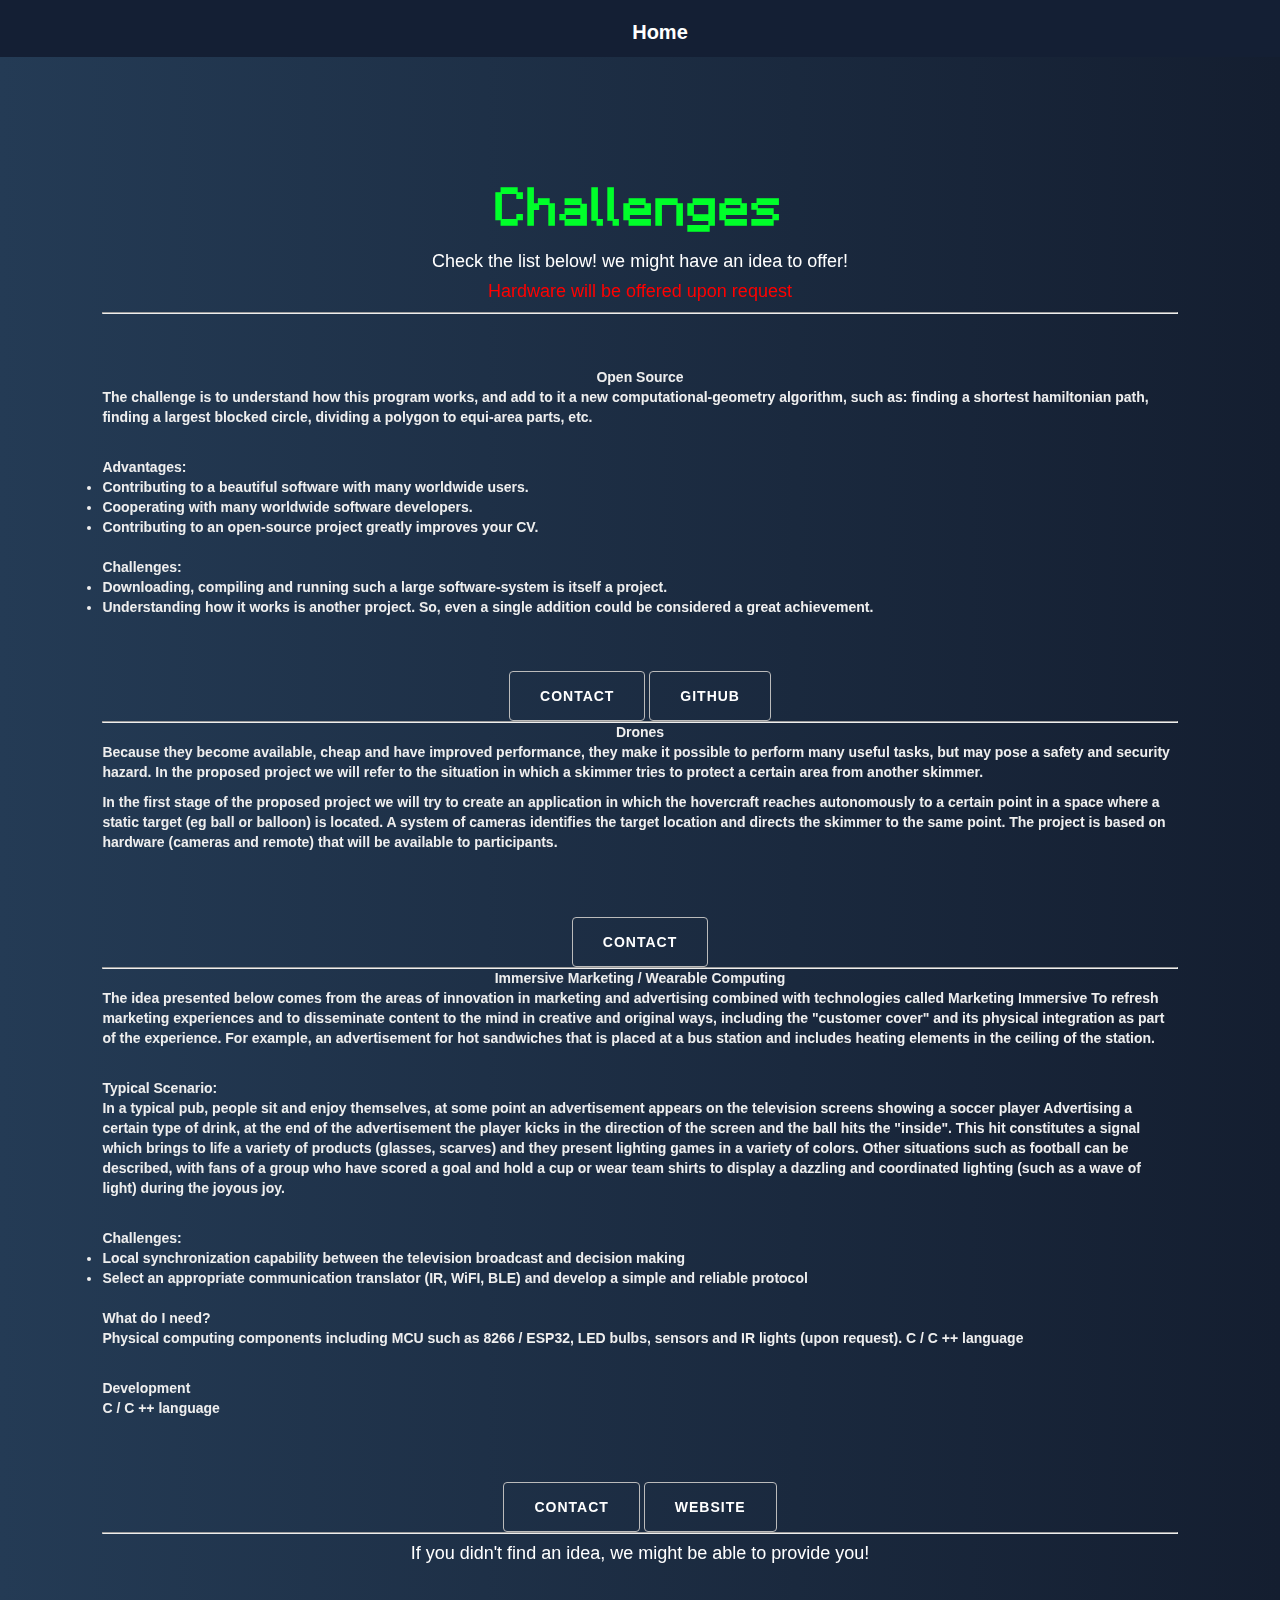
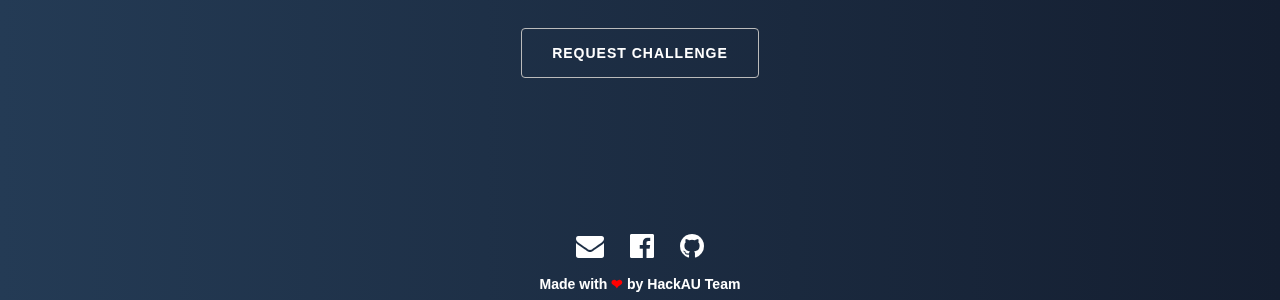
==== challenges.html @ c09a9d64 "challenges added" ====
<!doctype html>
<html lang="en">
<head>
    <meta charset="utf-8">
    <title>HackAU | May 1st - 2nd | Ariel | 100 Hackers</title>
    <link rel="shortcut icon" href="images/trans.png" type="image/x-icon"/>

    <meta name="description"
          content="Join us! HackAU, Ariel University's first hackathon. 100 hackers. 25 hours.  May 01th - 02th.">

    <!--Open graph properties-->
    <meta property="og:title" content="HackAU |  May 1st - 2nd | Ariel | 100 Hackers">
    <meta property="og:site_name" content="HackAU">
    <meta property="og:description"
          content="Join us! HackAU, Ariel University's first hackathon. 100 hackers. 25 hours.  May 01th - 02th.">
    <meta property="og:image"
          content="https://scontent.fsdv1-1.fna.fbcdn.net/v/t1.0-9/20914657_153699325208779_4282998722667087312_n.png?oh=afcb9ceae1850e63f2c145b494b350da&oe=5ADB9410">
    <meta property="og:url" content="https://hack-au.com/">
    <meta name="viewport" content="width=device-width, initial-scale=1, maximum-scale=1, user-scalable=no">


    <!--css files-->
    <link rel="stylesheet" href="./styles/skeleton.css">
    <link rel="stylesheet" href="styles/style.css" data-finger-print>
    <link rel="stylesheet" href="styles/hackau.css" data-finger-print>

    <link rel='stylesheet prefetch' href='https://cdnjs.cloudflare.com/ajax/libs/animate.css/3.5.2/animate.css'>
    <link rel="stylesheet" href="https://maxcdn.bootstrapcdn.com/font-awesome/4.5.0/css/font-awesome.min.css">

    <!--scripts area-->
    <script src='https://code.jquery.com/jquery-2.2.4.min.js'></script>
    <script>
        $(document).ready(function () {
            // Configure/customize these variables.
            var showChar = 150;  // How many characters are shown by default
            var ellipsestext = "...";
            var moretext = "Show more >";
            var lesstext = "Show less";


            $('.more').each(function () {
                var content = $(this).html();

                if (content.length > showChar) {

                    var c = content.substr(0, showChar);
                    var h = content.substr(showChar, content.length - showChar);

                    var html = c + '<span class="moreellipses">' + ellipsestext + '&nbsp;</span><span class="morecontent"><span>' + h + '</span>&nbsp;&nbsp;<a href="" class="morelink">' + moretext + '</a></span>';

                    $(this).html(html);
                }

            });

            $(".morelink").click(function () {
                if ($(this).hasClass("less")) {
                    $(this).removeClass("less");
                    $(this).html(moretext);
                } else {
                    $(this).addClass("less");
                    $(this).html(lesstext);
                }
                $(this).parent().prev().toggle();
                $(this).prev().toggle();
                return false;
            });
        });
    </script>
</head>

<body>

<!-- header -->
<div id="header" class="row">
    <div>
        <img id="menu" class="menu" src="images/ic_menu_white_24dp_2x.png"/>
    </div>
    <ul id="menu-list">
        <li>
            <div><a id="menu-register" href="./">Home</a></div>
            <div></div>
        </li>

    </ul>
</div>

<div class="page text-center buffer-top">
    <div class="content">
        <div class="container">

            <div class="row" id="title">
                <div class="subtitle" style="font-size: 3em"> Challenges <br></div>
            </div>

            <div class="row">
                <div class="offset-by-two eight columns" style="line-height: 1.5;">
                    <h4>Check the list below! we might have an idea to offer!</h4>
                    <h4 style="color:red;">Hardware will be offered upon request</h4>
                </div>
            </div>

            <hr />

            <div class="row hardware-listings buffer-top">
                <div class="column listing">
                    <div class="title">Open Source</div>
                    <div class="info"  style="text-align: left;">
                            <p>
                                The challenge is to understand how this program works, and add to it a new computational-geometry algorithm, such as: finding a shortest hamiltonian path, finding a largest blocked circle, dividing a polygon to equi-area parts, etc.
                            </p>
                            <br />
                            <strong>Advantages:</strong>
                            <li>Contributing to a beautiful software with many worldwide users.</li>
                            <li>Cooperating with many worldwide software developers.</li>
                            <li>Contributing to an open-source project greatly improves your CV.</li>
                            <br />

                            <strong>Challenges:</strong>
                            <li>Downloading, compiling and running such a large software-system is itself a project.</li>
                            <li>Understanding how it works is another project. So, even a single addition could be considered a great achievement.</li>
                    </div>
                    <button class="button button-register buffer-top">
                        <a style="color: white;text-decoration: none;" href="mailto:erelsgl@gmail.com">Contact</a>
                    </button>
                    <button class="button button-register buffer-top">
                        <a style="color: white;text-decoration: none;" href="https://github.com/geogebra/geogebra" target="_blank">Github</a>
                    </button>
                </div>
            </div>

            <hr />

            <div class="row hardware-listings">
                <div class="column listing">
                    <div class="title">Drones</div>
                    <div class="info" style="text-align: left;">
                        <p>
                            Because they become available, cheap and have improved performance, they make it possible to perform many useful tasks, but may pose a safety and security hazard. In the proposed project we will refer to the situation in which a skimmer tries to protect a certain area from another skimmer.
                        </p>
                        <p>
                            In the first stage of the proposed project we will try to create an application in which the hovercraft reaches autonomously to a certain point in a space where a static target (eg ball or balloon) is located. A system of cameras identifies the target location and directs the skimmer to the same point.
                            The project is based on hardware (cameras and remote) that will be available to participants.
                        </p>
                    </div>
                    <button class="button button-register buffer-top">
                        <a style="color: white;text-decoration: none;" href="mailto:shraga@ariel.ac.il">Contact</a>
                    </button>
                </div>
            </div>

            <hr />

            <div class="row hardware-listings">
                <div class="column listing">
                    <div class="title">Immersive Marketing / Wearable Computing</div>
                    <div class="info" style="text-align: left;">
                        <p>
                            The idea presented below comes from the areas of innovation in marketing and advertising combined with technologies called Marketing Immersive
                            To refresh marketing experiences and to disseminate content to the mind in creative and original ways, including the "customer cover" and its physical integration as part of the experience.
                            For example, an advertisement for hot sandwiches that is placed at a bus station and includes heating elements in the ceiling of the station.
                        </p>
                        <br />
                        <strong>Typical Scenario:</strong>
                        <p>
                            In a typical pub, people sit and enjoy themselves, at some point an advertisement appears on the television screens showing a soccer player
                            Advertising a certain type of drink, at the end of the advertisement the player kicks in the direction of the screen and the ball hits the "inside". This hit constitutes a signal which brings to life a variety of products (glasses, scarves) and they present lighting games in a variety of colors.
                            Other situations such as football can be described, with fans of a group who have scored a goal and hold a cup or wear team shirts to display a dazzling and coordinated lighting (such as a wave of light) during the joyous joy.
                        </p>
                        <br />
                        <strong>Challenges:</strong>
                        <li>Local synchronization capability between the television broadcast and decision making</li>
                        <li>Select an appropriate communication translator (IR, WiFI, BLE) and develop a simple and reliable protocol</li>
                        <br />
                        <strong>What do I need?</strong>
                        <p>
                            Physical computing components including MCU such as 8266 / ESP32, LED bulbs, sensors and IR lights (upon request). C / C ++ language
                        </p>
                        <br />
                        <strong>Development</strong>
                        <p>
                            C / C ++ language
                        </p>
                    </div>
                    <button class="button button-register buffer-top">
                        <a style="color: white;text-decoration: none;" href="mailto:yossi@integrative.net">Contact</a>
                    </button>
                    <button class="button button-register buffer-top">
                        <a style="color: white;text-decoration: none;" href="http://integrative.net/" target="_blank">Website</a>
                    </button>
                </div>
            </div>

            <hr />

            <div class="row">
                <h4>If you didn't find an idea, we might be able to provide you!</h4>
                <div class="offset-by-two eight columns content">
                    <button class="button button-register buffer-top">
                        <a style="color: white;text-decoration: none;" href="mailto:info@hack-au.com">Request
                            challenge</a>
                    </button>
                </div>
            </div>

        </div>


    </div>
</div><!-- wrapper end -->


<!--footer-->
<div class="footer">
    <div class="socials-links">
        <a class="fa fa-2x fa-envelope" target="_blank" href="mailto:info@hack-au.com"></a>
        <a class="fa fa-2x fa-facebook-official" target="_blank"
           href="https://www.facebook.com/Hack-AU-153697891875589/"></a>
        <a class="fa fa-2x fa-github" target="_blank" href="https://github.com/HackAU"></a>
    </div>
    <p><font color="white">Made with <span id="heart">❤</span> by HackAU Team</font></p>
</div>
</div>


</body>
</html>
---- styles/style.css ----
html {
    font-size: 10px;
    -webkit-tap-highlight-color: transparent
}

body {
    font-family: "Helvetica Neue", Helvetica, Arial, sans-serif;
    font-size: 14px;
    line-height: 1.42857;
    color: #eeeeee;
    /*background: #000428;  !* fallback for old browsers *!*/
    /*background: -webkit-linear-gradient(to right, #004e92, #000428);  !* Chrome 10-25, Safari 5.1-6 *!*/
    /*background: linear-gradient(to right, #004e92, #000428); !* W3C, IE 10+/ Edge, Firefox 16+, Chrome 26+, Opera 12+, Safari 7+ *!*/

    background: #141E30;  /* fallback for old browsers */
    background: -webkit-linear-gradient(to right, #243B55, #141E30);  /* Chrome 10-25, Safari 5.1-6 */
    background: linear-gradient(to right, #243B55, #141E30); /* W3C, IE 10+/ Edge, Firefox 16+, Chrome 26+, Opera 12+, Safari 7+ */

}


h1, h2, h3, h4, h5, h6, .h1, .h2, .h3, .h4, .h5, .h6 {
    font-family: inherit;
    font-weight: 500;
    line-height: 1.1;
    color: white;
}

h1 small, h1 .small, h2 small, h2 .small, h3 small, h3 .small, h4 small, h4 .small, h5 small, h5 .small, h6 small, h6 .small, .h1 small, .h1 .small, .h2 small, .h2 .small, .h3 small, .h3 .small, .h4 small, .h4 .small, .h5 small, .h5 .small, .h6 small, .h6 .small {
    font-weight: normal;
    line-height: 1;
    color: #777
}

h1, .h1, h2, .h2, h3, .h3 {
    margin-top: 20px;
    margin-bottom: 10px
}

h1 small, h1 .small, .h1 small, .h1 .small, h2 small, h2 .small, .h2 small, .h2 .small, h3 small, h3 .small, .h3 small, .h3 .small {
    font-size: 65%
}

h4, .h4, h5, .h5, h6, .h6 {
    margin-top: 10px;
    margin-bottom: 10px
}

h4 small, h4 .small, .h4 small, .h4 .small, h5 small, h5 .small, .h5 small, .h5 .small, h6 small, h6 .small, .h6 small, .h6 .small {
    font-size: 75%
}

h1, .h1 {
    font-size: 36px
}

h2, .h2 {
    font-size: 30px
}

h3, .h3 {
    font-size: 24px
}

h4, .h4 {
    font-size: 18px
}

h5, .h5 {
    font-size: 14px
}

h6, .h6 {
    font-size: 12px
}

p {
    margin: 0 0 10px
}

.lead {
    margin-bottom: 20px;
    font-size: 16px;
    font-weight: 300;
    line-height: 1.4
}

@media (min-width: 768px) {
    .lead {
        font-size: 21px
    }
    .sponsors-img{
        width: auto;
        height: auto;
    }
}

small, .small {
    font-size: 85%
}

mark, .mark {
    background-color: #fcf8e3;
    padding: .2em
}

.text-left {
    text-align: left
}

.text-right {
    text-align: right
}

.text-center {
    text-align: center
}

.text-justify {
    text-align: justify
}

.text-nowrap {
    white-space: nowrap
}

.text-lowercase {
    text-transform: lowercase
}

.text-uppercase, .initialism {
    text-transform: uppercase
}




.page-header {
    padding-bottom: 9px;
    margin: 40px 0 20px;
    border-bottom: 1px solid #eee
}




@font-face {
    font-family: minecraftia;
    src: url(../fonts/minecraftia.ttf)
}

@font-face {
    font-family: mr-robot;
    src: url(../fonts/mr_robot.ttf)
}

canvas {
    background: #232323
}

* {
    margin: 0;
}

html, body {
    width: 100%;
    height: 100%
}

body {
    font-family: 'Ek Mukta', sans-serif;
    font-weight: bold
}

body:before {
    position: fixed;
    z-index: -1;
    top: 0;
    left: 0;
    bottom: 0;
    right: 0;
    display: block;
    -webkit-animation: colorchange 50s infinite;
    animation: colorchange 50s infinite;
    content: ""
}

.wrapper:after {
    content: "";
    display: block;
    height: 120px
}

.page {
    width: 100%;
    min-height: 100%;
    padding: 8%;
}

.wrapper {
    width: 100%;
    min-height: 100%;
    text-align: center;
    /*margin-bottom: -120px;*/
    display: -webkit-box;
    display: -ms-flexbox;
    display: flex;
    -webkit-box-orient: vertical;
    -webkit-box-direction: normal;
    -ms-flex-direction: column;
    flex-direction: column;
    -webkit-box-pack: center;
    -ms-flex-pack: center;
    justify-content: center
}

.wrapper .content {
    max-width: 100%;
    margin: auto
}

.wrapper .content .header {
    max-width: 90%;
    padding-top: 60px;
    width: 500px;
    -ms-interpolation-mode: nearest-neighbor;
    image-rendering: -webkit-optimize-contrast;
    image-rendering: -moz-crisp-edges;
    image-rendering: pixelated
}

.wrapper .content .subtitle {
    margin-bottom: 24px;
    padding-top: 20px;
    line-height: 1.7;
    color: #00FF2A;
    font-family: minecraftia
}

.wrapper .content .subscribe-section {
    margin: auto;
    width: 500px;
    max-width: 100%;
    color: white;
}

.wrapper .content .subscribe-section .mc-field-group {
    display: -webkit-box;
    display: -ms-flexbox;
    display: flex;
    -webkit-box-orient: vertical;
    -webkit-box-direction: normal;
    -ms-flex-direction: column;
    flex-direction: column;
    -webkit-box-align: center;
    -ms-flex-align: center;
    align-items: center
}

.wrapper .content .subscribe-section .mc-field-group .form-control {
    height: 38px
}

.wrapper .content .subscribe-section .mc-field-group .email-input {
    width: 300px;
    max-width: 98%;
    margin-top: 10px;
    margin-bottom: 20px;
    border-radius: 0
}

.wrapper .content button {
    display: inline-block;
    width: 160px;
    padding: 10px 0;
    color: #FFFFFF;
    font-weight: 500;
    font-size: 1.4em;
    box-shadow: 0 4px 8px 0 rgba(0, 0, 0, 0.2), 0 6px 20px 0 rgba(0, 0, 0, 0.19);
    border: none;
    text-decoration: none;
    -webkit-animation: colorchangebutton 50s infinite;
    animation: colorchangebutton 50s infinite;
    transition: all .2s linear
}

.wrapper .content button:hover {
    box-shadow: 0 1px 2px 0 rgba(0, 0, 0, 0.2), 0 1.5px 5px 0 rgba(0, 0, 0, 0.19)
}

.footer {
    height: 120px;
    text-align: center;
    padding-top: 40px;
    width: 100%

}

.footer .socials-links {
    margin-bottom: 0.3em;
    max-width: 90%;
    margin-right: 10%;
    margin-left: 10%
}

.footer .socials-links a {
    padding: 0.4em
}

.footer a {
    text-decoration: none;
    color: white
}

.invisible {
    display: none
}


@media only screen and (max-width: 375px) {
    h4 {
        font-size: 6vw
    }
    .sponsors-img{
        width: auto;
        height: auto;
    }

    .logotxt {
        color: red;
        padding-top: 5px;
        margin-bottom: 0;
        font-family: mr-robot, serif;
        font-size: 5em;
    }

    .subtitle {
        margin-bottom: 0
    }

    .subscribe-section .email-input {
        margin-top: 1vw;
        margin-bottom: 4.5vw
    }

    button {
        font-size: 5.2vw
    }

    .hide-nav {
        display: none;
    }

}


.subtitle {
    margin-bottom: 24px;
    padding-top: 20px;
    line-height: 1;
    font-size: 1.5em;
    color: #00FF2A;
    font-family: minecraftia
}

.logotxt {
    color: red;
    padding-top: 5px;
    margin-bottom: 0;
    font-family: mr-robot, serif;
    font-size: 7em;
}

button:hover {
    background: #1b6d85;
}


@media only screen and (max-width: 766px ) {
    h4 {
        font-size: 1em;
    }

    .logotxt {
        color: red;
        padding-top: 5px;
        margin-bottom: 0;
        font-family: mr-robot, serif;
        font-size: 5em;
    }

}

.binary {
    position: absolute;
    top: 0;
    left: 300px;
    z-index: -1;
    font-family: 'Source Sans Pro', sans-serif;
    -webkit-animation-duration: 800ms;
    writing-mode: vertical-rl;
    text-orientation: sideways;
    color: white;
    text-shadow: 0 0 10px #91EDFF;
}

.prompt, .cursor, .command {
    font-family: FreeMono, monospace;
    font-size: 2em;
    font-weight: bold;
}

.prompt, .command {
    color: #0c0;
    text-shadow: 0 0 3px rgba(0, 100, 0, 50);
}

.cursor {
    background: #0c0;
    -webkit-animation: 1s blink infinite;
    animation: 1s blink infinite;
    -webkit-box-shadow: 0 0 5px rgba(0, 100, 0, 50);
    box-shadow: 0 0 5px rgba(0, 100, 0, 50);
}

@keyframes blink {
    50% {
        color: #0c0;
        background: #000;
        -webkit-box-shadow: 0 0 0 rgba(0, 100, 0, 50);
        box-shadow: 0 0 0 rgba(0, 100, 0, 50);
    }
}

@-webkit-keyframes blink {
    50% {
        color: #0c0;
        background: #000;
        -webkit-box-shadow: 0 0 0 rgba(0, 100, 0, 50);
        box-shadow: 0 0 0 rgba(0, 100, 0, 50);
    }
}

@-ms-keyframes blink {
    50% {
        color: #0c0;
        background: #000;
        -webkit-box-shadow: 0 0 0 rgba(0, 100, 0, 50);
        box-shadow: 0 0 0 rgba(0, 100, 0, 50);
    }
}

@-moz-keyframes blink {
    50% {
        color: #0c0;
        background: #000;
        -webkit-box-shadow: 0 0 0 rgba(0, 100, 0, 50);
        box-shadow: 0 0 0 rgba(0, 100, 0, 50);
    }
}

#countdown {
    margin-top: 30px;
    margin-bottom: 30px;
    color: #00FF2A;
    font-size: 30px;
}

#heart {
    color: red;
    size: 3px;
}

.button {
    display: inline-block;
    align-items: center;
}

h1, h2 {
    text-align: center;
    color: #e6f2e7;
}

.at-grid {
    display: -webkit-box;
    display: -ms-flexbox;
    display: flex;
    -webkit-box-orient: horizontal;
    -webkit-box-direction: normal;
    -ms-flex-direction: row;
    flex-direction: row;
    -ms-flex-wrap: wrap;
    flex-wrap: wrap;
    background: inherit;
}

.at-grid[data-column="1"] .at-column {
    width: 100%;
    max-width: 100%;
    min-width: 100%;
    -ms-flex-preferred-size: 100%;
    flex-basis: 100%;
}

.at-grid[data-column="2"] .at-column {
    width: 50%;
    max-width: 50%;
    min-width: 50%;
    -ms-flex-preferred-size: 50%;
    flex-basis: 50%;
}

.at-grid[data-column="3"] .at-column {
    width: 33.3333333333%;
    max-width: 33.3333333333%;
    min-width: 33.3333333333%;
    -ms-flex-preferred-size: 33.3333333333%;
    flex-basis: 33.3333333333%;
}

.at-column {
    z-index: 0;
    position: relative;
    background: inherit;
    /*-webkit-box-shadow: 0 0 0 1px black;*/
    /*box-shadow: 0 0 0 1px black;*/
    padding: 10px;
    -webkit-box-sizing: border-box;
    box-sizing: border-box;
    -webkit-transition: z-index 0s 0.2s ease, -webkit-box-shadow 0.2s ease, -webkit-transform 0.2s ease;
    transition: z-index 0s 0.2s ease, -webkit-box-shadow 0.2s ease, -webkit-transform 0.2s ease;
    transition: box-shadow 0.2s ease, transform 0.2s ease, z-index 0s 0.2s ease;
    transition: box-shadow 0.2s ease, transform 0.2s ease, z-index 0s 0.2s ease, -webkit-box-shadow 0.2s ease, -webkit-transform 0.2s ease;
}
/* 
.sponsors-img{
    width: 311px;
    height: 150px;
} */

.sponsors-img:hover {
    -webkit-box-shadow: 0 8px 17px 0 rgba(0, 0, 0, 0.2), 0 6px 20px 0 rgba(0, 0, 0, 0.19);
    box-shadow: 0 8px 17px 0 rgba(0, 0, 0, 0.2), 0 6px 20px 0 rgba(0, 0, 0, 0.19);
}
.at-column:before {
    content: "";
    display: block;
    padding-top: 100%;
}

.at-column:hover {
    background: #141F34;
    z-index: 1;
    -webkit-box-shadow: 0 8px 50px rgba(0, 0, 0, 0.2);
    box-shadow: 0 8px 50px rgba(0, 0, 0, 0.2);
    -webkit-transform: scale(1.05);
    transform: scale(1.05);
    -webkit-transition: z-index 0s 0s ease, -webkit-box-shadow 0.2s ease, -webkit-transform 0.2s ease;
    transition: z-index 0s 0s ease, -webkit-box-shadow 0.2s ease, -webkit-transform 0.2s ease;
    transition: box-shadow 0.2s ease, transform 0.2s ease, z-index 0s 0s ease;
    transition: box-shadow 0.2s ease, transform 0.2s ease, z-index 0s 0s ease, -webkit-box-shadow 0.2s ease, -webkit-transform 0.2s ease;
}

.at-column:hover .at-social {
    margin: 16px 0 0;
    opacity: 1;
}

@media (max-width: 800px) {
    .at-column {
        width: 50% !important;
        max-width: 50% !important;
        min-width: 50% !important;
        -ms-flex-preferred-size: 50% !important;
        flex-basis: 50% !important;
    }
    .sponsors-img{
        width: auto;
        height: auto;
    }

}

@media (max-width: 600px) {
    .at-column {
        width: 100% !important;
        max-width: 100% !important;
        min-width: 100% !important;
        -ms-flex-preferred-size: 100% !important;
        flex-basis: 100% !important;
    }
    .sponsors-img{
        width: auto;
        height: auto;
    }
}

.at-user {
    position: absolute;
    top: 50%;
    left: 0;
    width: 100%;
    -webkit-transform: translate(0, -50%);
    transform: translate(0, -50%);
    text-align: center;
}

.at-user__avatar {
    width: 150px;
    height: 150px;
    border-radius: 100%;
    margin: 0 auto 20px;
    overflow: hidden;
}

.at-user__avatar img {
    display: block;
    width: 100%;
    max-width: 100%;
}

.at-user__name {
    color: #eeeeee;
    font-family: 'Roboto', sans-serif;
    font-size: 2.2rem;
    font-weight: 500;
    line-height: 2.625rem;
}

.at-user__title {
    color: white;
    font-family: 'Roboto', sans-serif;
    font-size: 1.875rem;
    line-height: 2.375rem;
}

.at-social {
    opacity: 0;
    -webkit-transition: margin 0.2s ease, opacity 0.2s ease;
    transition: margin 0.2s ease, opacity 0.2s ease;
}

.at-social__item {
    display: inline-block;
    margin: 0 15px;

}

.at-social__item a {
    display: block;
}

.at-social__item svg {
    fill: white;
    display: block;
    height: 24px;
    -webkit-transition: fill 0.2s ease;
    transition: fill 0.2s ease;
}

.at-social__item svg:hover {
    fill: #788D96;
}

*, *:before, *:after {
    -moz-box-sizing: border-box;
    -webkit-box-sizing: border-box;
    box-sizing: border-box;
}

div.schedule {
    list-style: none;
    max-width: 75%;
    margin: 20px auto;
}

h3 {
    color: #eeeeee;
    padding: 0;
    margin: 0;
}

.date {
    width: 17%;
    padding: 8% 1% 0 0;
    float: left;
}

.events {
    float: left;
    width: 80%;
    border-left: 1px solid #ccc;
    margin-top: 5%;
    padding-top: 3%;
}

.events-detail {
    max-width: 550px;
}

.events-detail li {
    padding: 10px;
    border-bottom: 1px dashed #ccc;
    line-height: 22px;
    transition: ease .4s;
}

.events-detail li:hover {
    background: #1a000d;
}

.event-time {
    font-weight: 900;
}

.events-detail li a {
    text-decoration: none;
    color: #eeeeee;
    width: 100%;
    height: 100%;
    display: block;
}

.event-location {
    font-size: .8em;
    color: tomato;
    margin-left: 70px;
}

@media all and (max-width: 641px) {
    .date {
        width: 100%;
        border-bottom: 1px solid #ccc;
        margin-bottom: 10px;
    }

    .events {
        border: none;
        width: 100%;
        margin-top: 0;
    }

    .sponsors-img{
        width: auto;
        height: auto;
    }

    .events-detail {
        padding: 0;
    }

    li.date p {
        margin: 0;
    }
}


.center-block {
    display: block;
    margin-left: auto;
    margin-right: auto
}
---- styles/hackau.css ----
#header ul li a {
    display: inline-block;;
    color: white;
    text-align: center;
    font-size: 20px;
    margin-top: 8px;
    padding: 10px;
    text-decoration: none;
}

@media (min-width: 768px) {
    .href-padding {
        padding-top: 66px;
    }

    #header {
        background-color: #141F34;
        position:fixed;
        top:0;
        width:100%;
        z-index:100;
        text-align: center;
    }

    #header ul {
        list-style-type: none;
        display: inline-block;
        margin: 0px 0;
    }

    #header ul li {
        display: inline-block;
    }

    #header ul li a:hover {
        color: #FF0042;
    }

    .menu {
        display: none;
    }

    #menu-register {
        color: black;
    }
}

@media (max-width: 767px) {
    .href-padding {
        padding-top: 48px;
    }
    #header {
        background-color: #141F34;
        position:fixed;
        top:0;
        width:100%;
        z-index:100;
        text-align: center;
    }

    #header ul {
        list-style-type: none;
        display: none;
        margin: 0px 0;
    }

    #title {
        font-size: 65%;
        margin-top: 15%;
    }

    .menu {
        display: block;
        margin-left: 5px;
    }

    #header ul li a:active {
        color: #FF0042;
    }

    #menu-register {
        color: white;
    }
}


.buffer-top {
    margin-top: 5%;
}

.buffer-right {
    margin-right: 8%;
}

.buffer-left {
    margin-right: 8%;
}


.button-register{
    color: white;
    display: inline-block;
    height: 50px;
    padding: 0 30px;
    text-align: center;
    font-size: 14px;
    font-weight: 600;
    line-height: 38px;
    letter-spacing: .1rem;
    text-transform: uppercase;
    text-decoration: none;
    white-space: nowrap;
    background-color: transparent;
    border-radius: 4px;
    border: 1px solid #bbb;
    cursor: pointer;
    box-sizing: border-box;
}

.faq-questions .title {
    font-size: 1.6em;
    color: #E91753;
}
.faq-questions .answer {
    font-size: 1.4em;
    line-height: 1.7em;
    font-weight: normal;
}
.faq-questions .question {
    margin-bottom: 5vh;
}




.sponsor-images {
    text-align: center;
}
.sponsor-images .peta {
    margin-bottom: 10vh;
}


.sponsor-images img {
    transition: transform .2s; /* Animation */
}

.sponsor-images img:hover {
    transform: scale(1.15); /* (150% zoom - Note: if the zoom is too large, it will go outside of the viewport) */
}
.sponsor-images .peta img {
    width: 63%;
}
.sponsor-images .giga {
    margin-bottom: 10vh;
}
.sponsor-images .giga img {
    width: 50%;
}
.sponsor-images .mega {
    margin-bottom: 8vh;
}
.sponsor-images .mega img {
    width: 38%;
}
.sponsor-images .kilo {
    margin-bottom: 2vh;
}
.sponsor-images .kilo img{
    width: 22%;
}

.sponsor-images .kilo svg{
    width: 25%;
}

.sponsor-images .mili img {
    /*margin-top: 13px;*/
    width: 16%;
}
.sponsor-images .micro img {
    width: 11%;
}
.sponsor-images .mergin-bottom img {
    margin-bottom: 25px;
}
.sponsor-images img.mr {
    margin-right: 25px;
}
.sponsor-images img.ml {
    margin-left: 25px;
}
.sponsor-images img.mt {
    margin-left: 25px;
}

.sponsor-images img.mega-portrait {
    width: 15%;
}
.sponsor-images img.giga-portrait {
    width: 18%;
}
.sponsor-images .separator {
    height: 5vh;
}

.partners {
    text-align: center;
    margin-bottom: 10vh;
}
.partners img {
    width: 23%;
    margin: 0px 20px;
}
.partners .separator {
    height: 5vh;
}

#promo-video {
    max-width: 700px;
    width: 100%;
    height: 400px;
}


.mlh-localhost-svg-animated {
    -webkit-transition: fill 0.2s ease-out;
    -moz-transition: fill 0.2s ease-out;
    -o-transition: fill 0.2s ease-out;
    -ms-transition: fill 0.2s ease-out;
    transition: fill 0.2s ease-out;
}


.mlh-localhost-svg-animated:hover{
    fill: #265A8F;

}
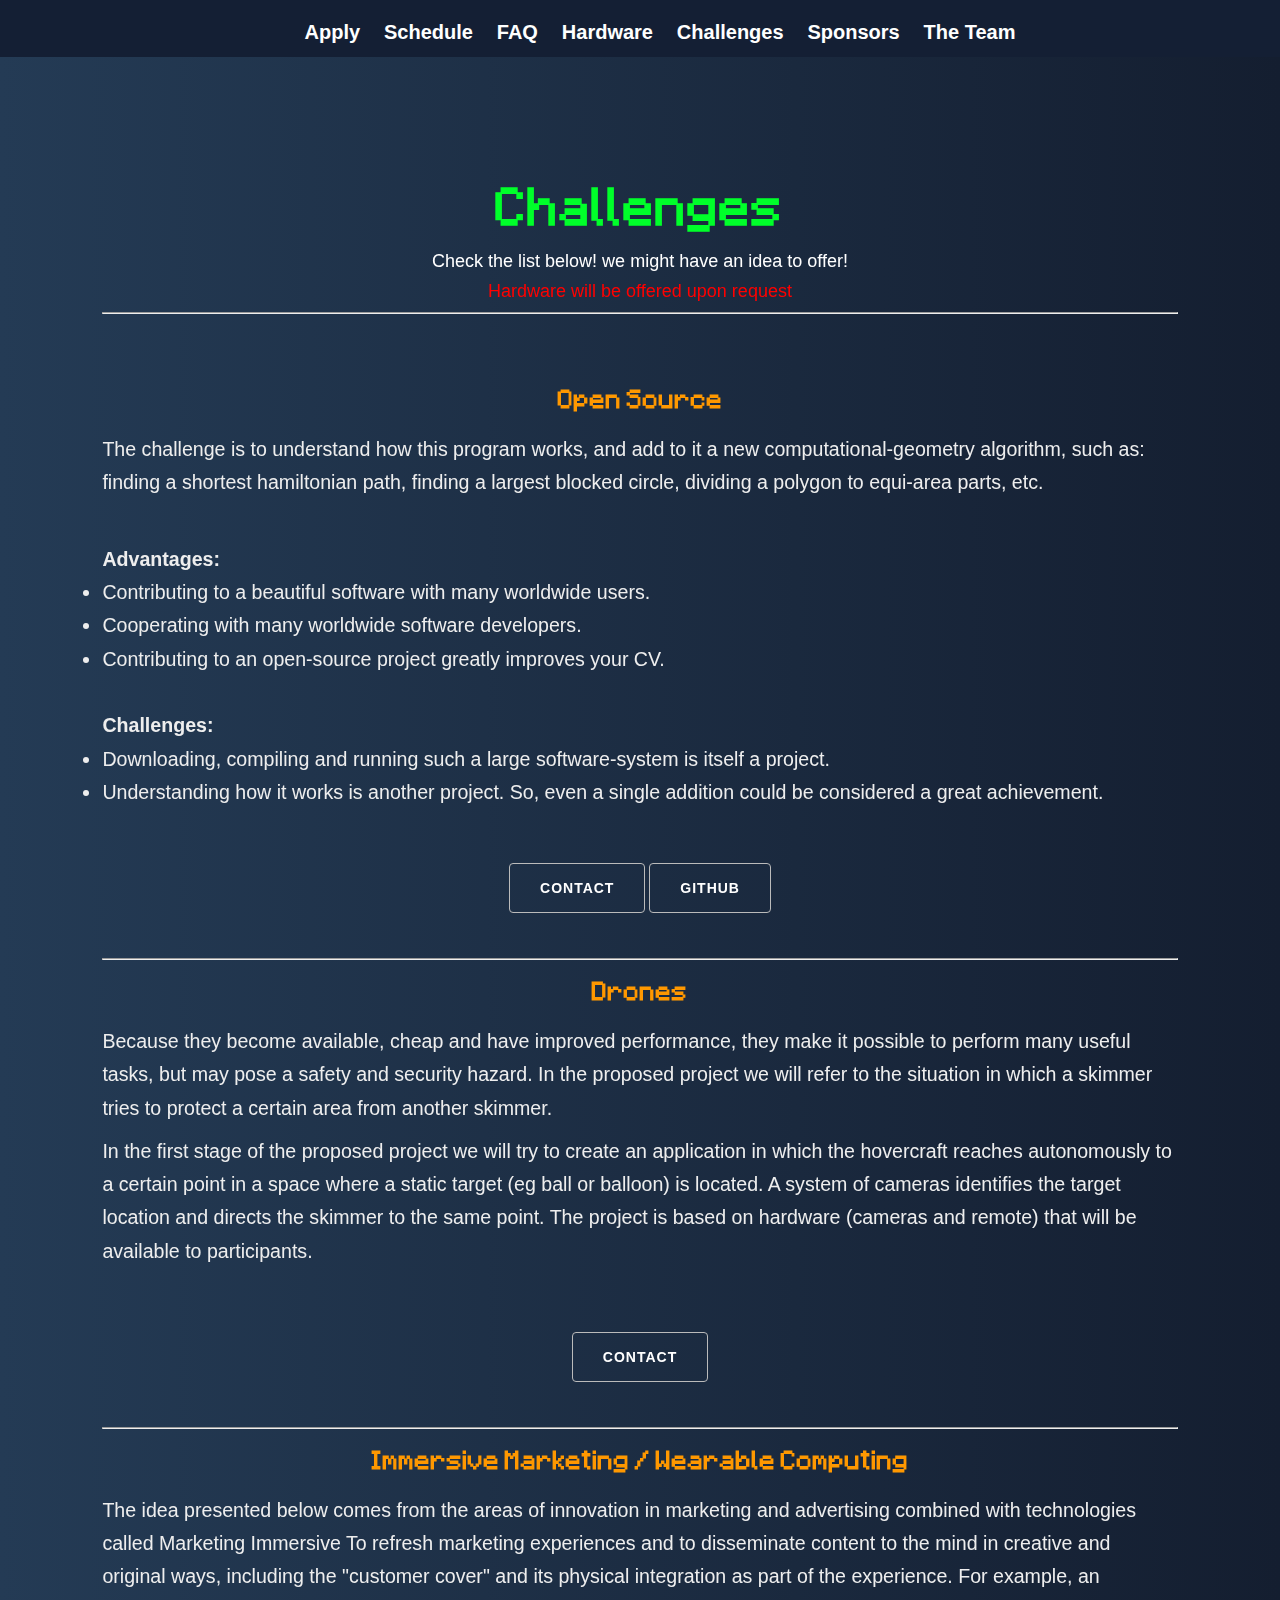
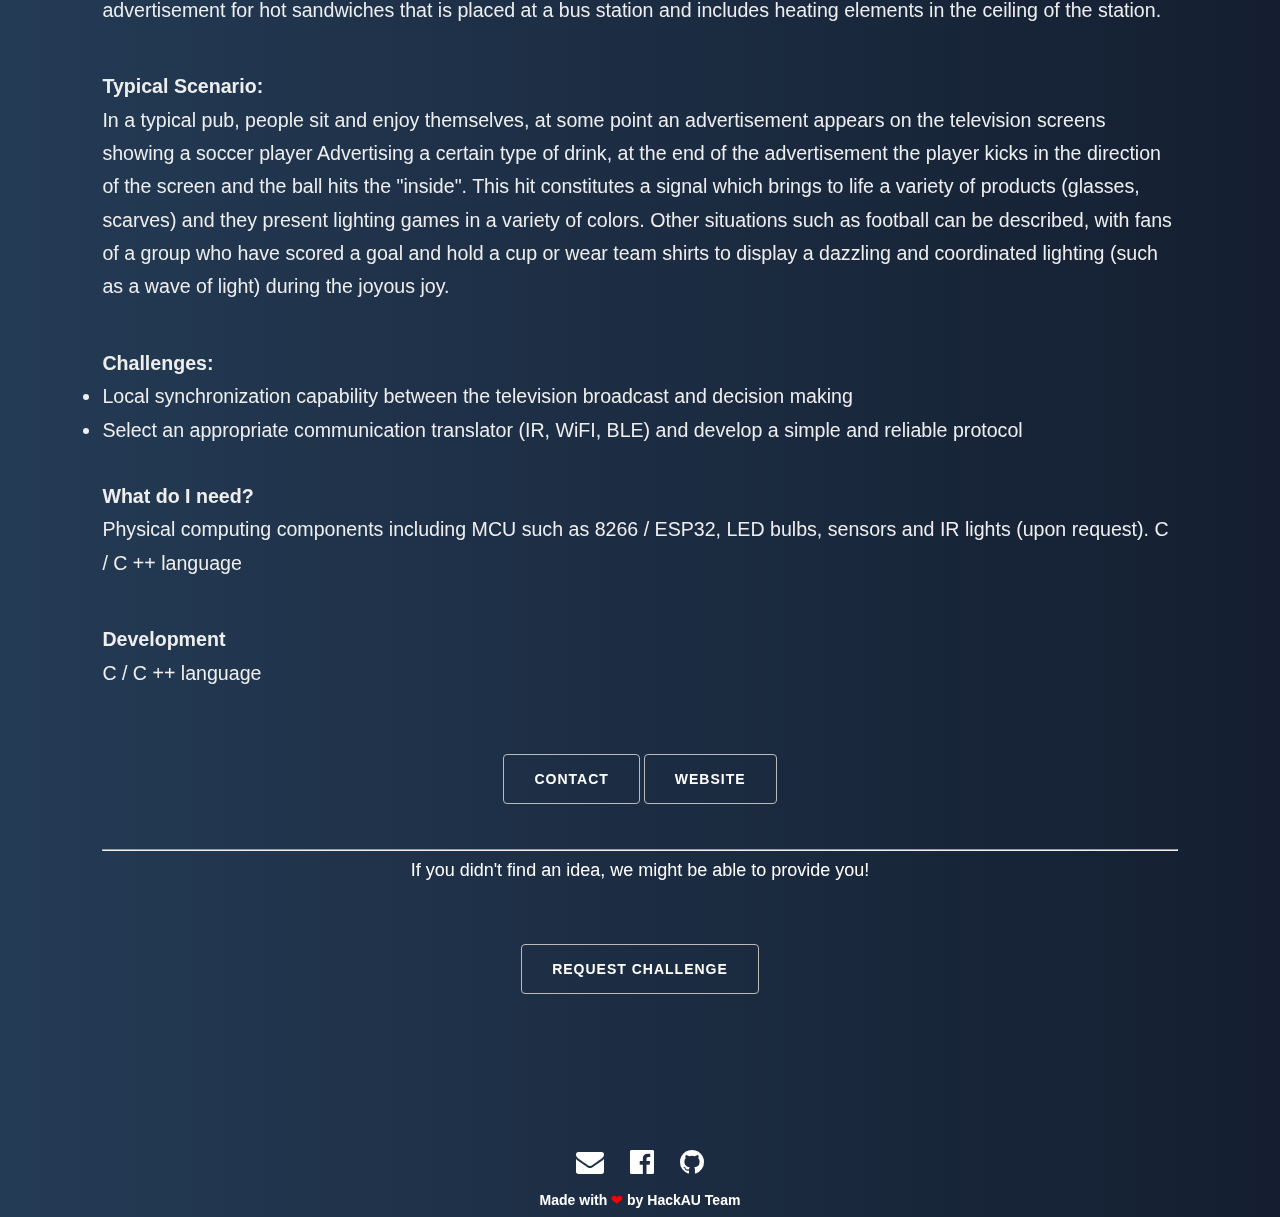
==== commit 1cd511b4: "full navbar in challenges and hardware" ====
--- a/challenges.html
+++ b/challenges.html
@@ -29,44 +29,8 @@
 
     <!--scripts area-->
     <script src='https://code.jquery.com/jquery-2.2.4.min.js'></script>
-    <script>
-        $(document).ready(function () {
-            // Configure/customize these variables.
-            var showChar = 150;  // How many characters are shown by default
-            var ellipsestext = "...";
-            var moretext = "Show more >";
-            var lesstext = "Show less";
-
-
-            $('.more').each(function () {
-                var content = $(this).html();
-
-                if (content.length > showChar) {
-
-                    var c = content.substr(0, showChar);
-                    var h = content.substr(showChar, content.length - showChar);
-
-                    var html = c + '<span class="moreellipses">' + ellipsestext + '&nbsp;</span><span class="morecontent"><span>' + h + '</span>&nbsp;&nbsp;<a href="" class="morelink">' + moretext + '</a></span>';
-
-                    $(this).html(html);
-                }
-
-            });
-
-            $(".morelink").click(function () {
-                if ($(this).hasClass("less")) {
-                    $(this).removeClass("less");
-                    $(this).html(moretext);
-                } else {
-                    $(this).addClass("less");
-                    $(this).html(lesstext);
-                }
-                $(this).parent().prev().toggle();
-                $(this).prev().toggle();
-                return false;
-            });
-        });
-    </script>
+    <script src="js/index.js"></script>
+
 </head>
 
 <body>
@@ -78,11 +42,35 @@
     </div>
     <ul id="menu-list">
         <li>
-            <div><a id="menu-register" href="./">Home</a></div>
-            <div></div>
-        </li>
-
+            <div><a id="menu-register" href="./#">Apply</a></div>
+            <div></div>
+        </li>
+        <li>
+            <div><a id="menu-schedule" href="./#schedule">Schedule</a></div>
+            <div></div>
+        </li>
+        <li>
+            <div><a id="menu-faq" href="./#faq">FAQ</a></div>
+            <div></div>
+        </li>
+        <li>
+            <div><a id="menu-hardware" href="./hardware">Hardware</a></div>
+            <div></div>
+        </li>
+        <li>
+            <div><a id="menu-challenges" href="./challenges">Challenges</a></div>
+            <div></div>
+        </li>
+        <li>
+            <div><a id="menu-sponsors" href="#sponsors">Sponsors</a></div>
+            <div></div>
+        </li>
+        <li>
+            <div><a id="menu-team" href="#team">The Team</a></div>
+            <div></div>
+        </li>
     </ul>
+
 </div>
 
 <div class="page text-center buffer-top">
--- a/styles/hackau.css
+++ b/styles/hackau.css
@@ -16,10 +16,10 @@
 
     #header {
         background-color: #141F34;
-        position:fixed;
-        top:0;
-        width:100%;
-        z-index:100;
+        position: fixed;
+        top: 0;
+        width: 100%;
+        z-index: 100;
         text-align: center;
     }
 
@@ -50,12 +50,13 @@
     .href-padding {
         padding-top: 48px;
     }
+
     #header {
         background-color: #141F34;
-        position:fixed;
-        top:0;
-        width:100%;
-        z-index:100;
+        position: fixed;
+        top: 0;
+        width: 100%;
+        z-index: 100;
         text-align: center;
     }
 
@@ -82,8 +83,8 @@
     #menu-register {
         color: white;
     }
-}
-
+
+}
 
 .buffer-top {
     margin-top: 5%;
@@ -97,8 +98,7 @@
     margin-right: 8%;
 }
 
-
-.button-register{
+.button-register {
     color: white;
     display: inline-block;
     height: 50px;
@@ -122,26 +122,45 @@
     font-size: 1.6em;
     color: #E91753;
 }
+
 .faq-questions .answer {
     font-size: 1.4em;
     line-height: 1.7em;
     font-weight: normal;
 }
+
 .faq-questions .question {
     margin-bottom: 5vh;
 }
 
-
-
+.hardware-listings .title {
+    font-size: 1.6em;
+    margin-bottom: 24px;
+    padding-top: 20px;
+    line-height: 1;
+    font-size: 1.5em;
+    color: #FF9800;
+    font-family: minecraftia;
+}
+
+.hardware-listings .info {
+    font-size: 1.4em;
+    line-height: 1.7em;
+    font-weight: normal;
+}
+
+.hardware-listings .listing {
+    margin-bottom: 5vh;
+}
 
 .sponsor-images {
     text-align: center;
 }
+
 .sponsor-images .peta {
     margin-bottom: 10vh;
 }
 
-
 .sponsor-images img {
     transition: transform .2s; /* Animation */
 }
@@ -149,29 +168,36 @@
 .sponsor-images img:hover {
     transform: scale(1.15); /* (150% zoom - Note: if the zoom is too large, it will go outside of the viewport) */
 }
+
 .sponsor-images .peta img {
     width: 63%;
 }
+
 .sponsor-images .giga {
     margin-bottom: 10vh;
 }
+
 .sponsor-images .giga img {
     width: 50%;
 }
+
 .sponsor-images .mega {
     margin-bottom: 8vh;
 }
+
 .sponsor-images .mega img {
     width: 38%;
 }
+
 .sponsor-images .kilo {
     margin-bottom: 2vh;
 }
-.sponsor-images .kilo img{
+
+.sponsor-images .kilo img {
     width: 22%;
 }
 
-.sponsor-images .kilo svg{
+.sponsor-images .kilo svg {
     width: 25%;
 }
 
@@ -179,28 +205,87 @@
     /*margin-top: 13px;*/
     width: 16%;
 }
+
 .sponsor-images .micro img {
     width: 11%;
 }
+
 .sponsor-images .mergin-bottom img {
     margin-bottom: 25px;
 }
+
 .sponsor-images img.mr {
     margin-right: 25px;
 }
+
 .sponsor-images img.ml {
     margin-left: 25px;
 }
+
 .sponsor-images img.mt {
     margin-left: 25px;
 }
 
+.sponsor-images .top-logo-ariel {
+    margin-bottom: 2vh;
+}
+
+.sponsor-images .top-logo-ariel img {
+    width: 100%;
+}
+
+.sponsor-images .top-logo-ariel svg {
+    width: 25%;
+}
+
+.sponsor-images .top-logo-field-center {
+    margin-bottom: 2vh;
+}
+
+.sponsor-images .top-logo-field-center img {
+    width: 100%;
+    padding-top: 11px;
+
+}
+
+
+.logo-div{
+    margin: 0 0;
+    background-color: white;
+    padding: 15px;
+    border-radius: 0 30px 30px 0;
+    width: 100%;
+}
+
+@media (max-width: 400px) {
+    .sponsor-images .top-logo-ariel {
+        margin-bottom: -7vh;
+    }
+    .sponsor-images .top-logo-ariel img {
+        width: 0;
+        padding-left: 0;
+    }
+    .sponsor-images .top-logo-field-center img {
+        width: 0;
+        padding-right: 0;
+    }
+    .logo-div {
+        display: none;
+    }
+}
+
+.sponsor-images .top-logo-field-center svg {
+    width: 25%;
+}
+
 .sponsor-images img.mega-portrait {
     width: 15%;
 }
+
 .sponsor-images img.giga-portrait {
     width: 18%;
 }
+
 .sponsor-images .separator {
     height: 5vh;
 }
@@ -209,10 +294,12 @@
     text-align: center;
     margin-bottom: 10vh;
 }
+
 .partners img {
     width: 23%;
     margin: 0px 20px;
 }
+
 .partners .separator {
     height: 5vh;
 }
@@ -222,7 +309,6 @@
     width: 100%;
     height: 400px;
 }
-
 
 .mlh-localhost-svg-animated {
     -webkit-transition: fill 0.2s ease-out;
@@ -232,8 +318,15 @@
     transition: fill 0.2s ease-out;
 }
 
-
-.mlh-localhost-svg-animated:hover{
+.mlh-localhost-svg-animated:hover {
     fill: #265A8F;
 
 }
+
+.morecontent span {
+    display: none;
+}
+
+.morelink {
+    display: block;
+}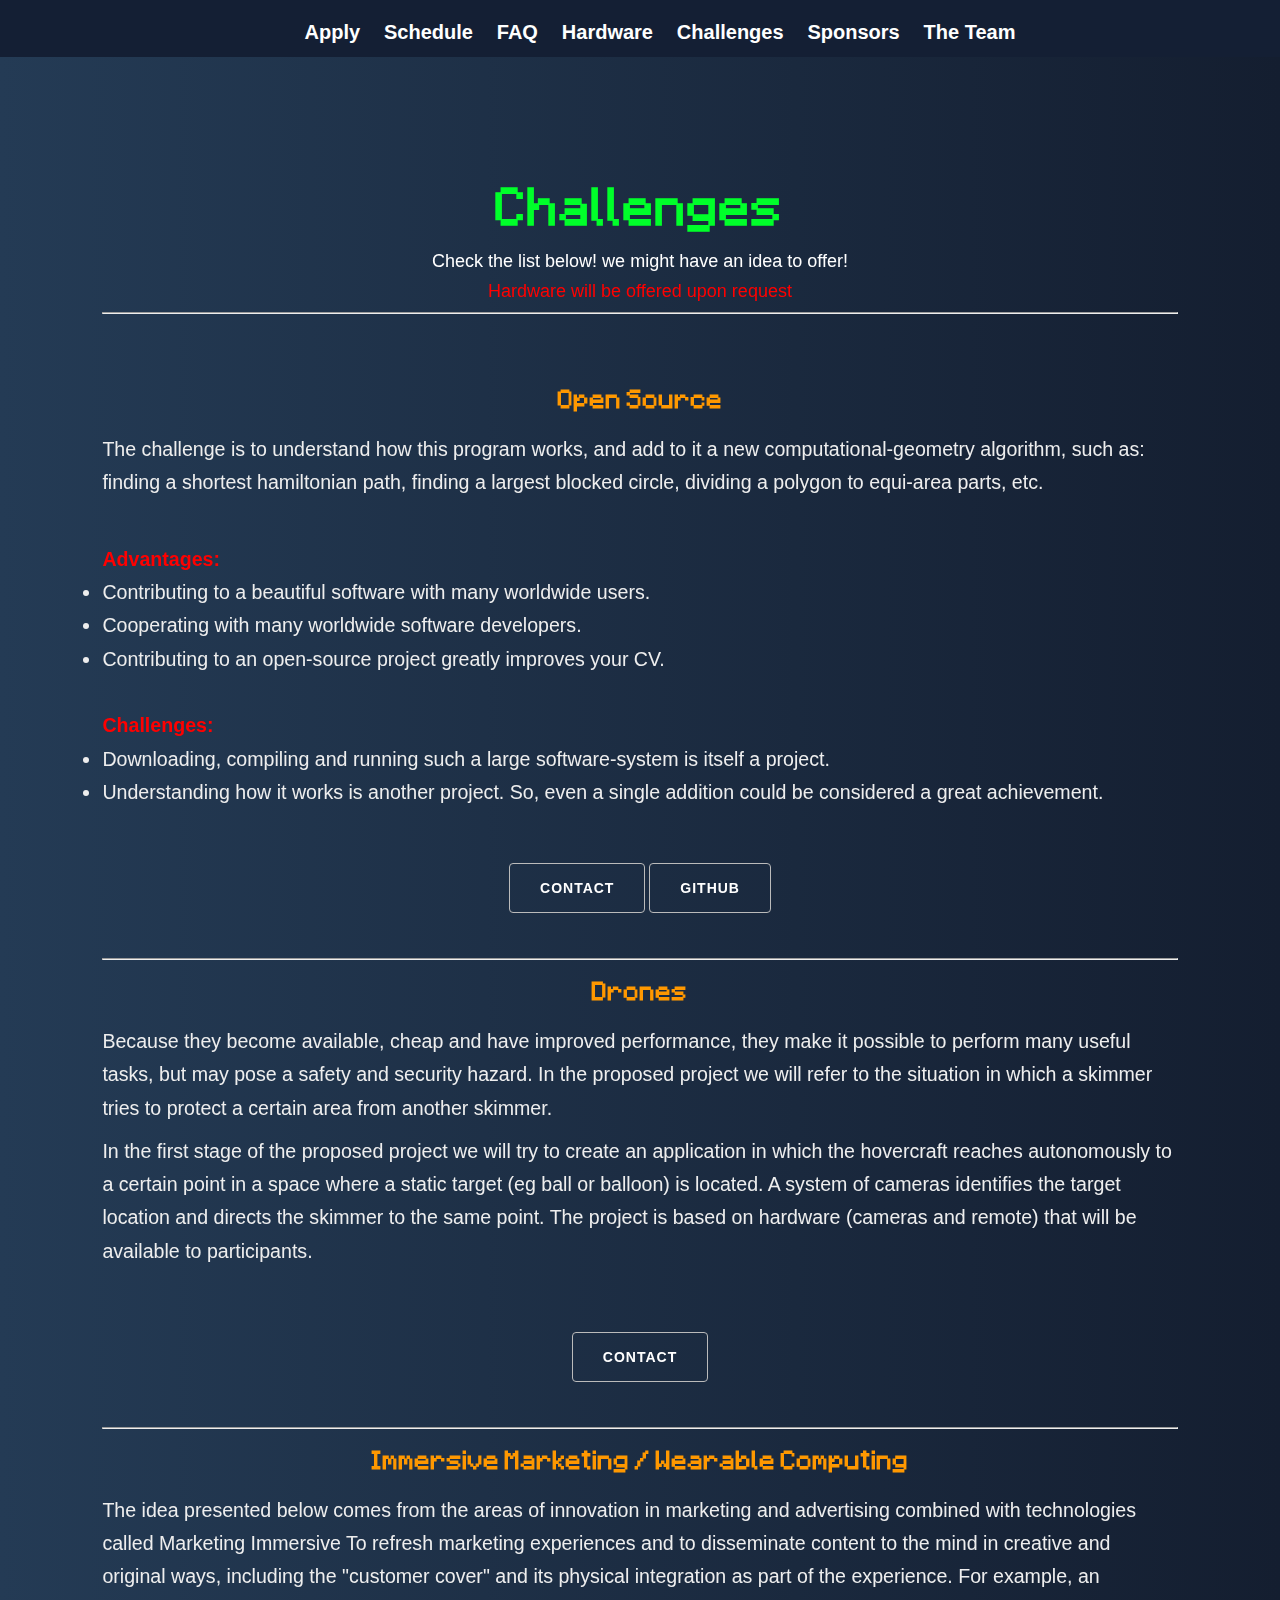
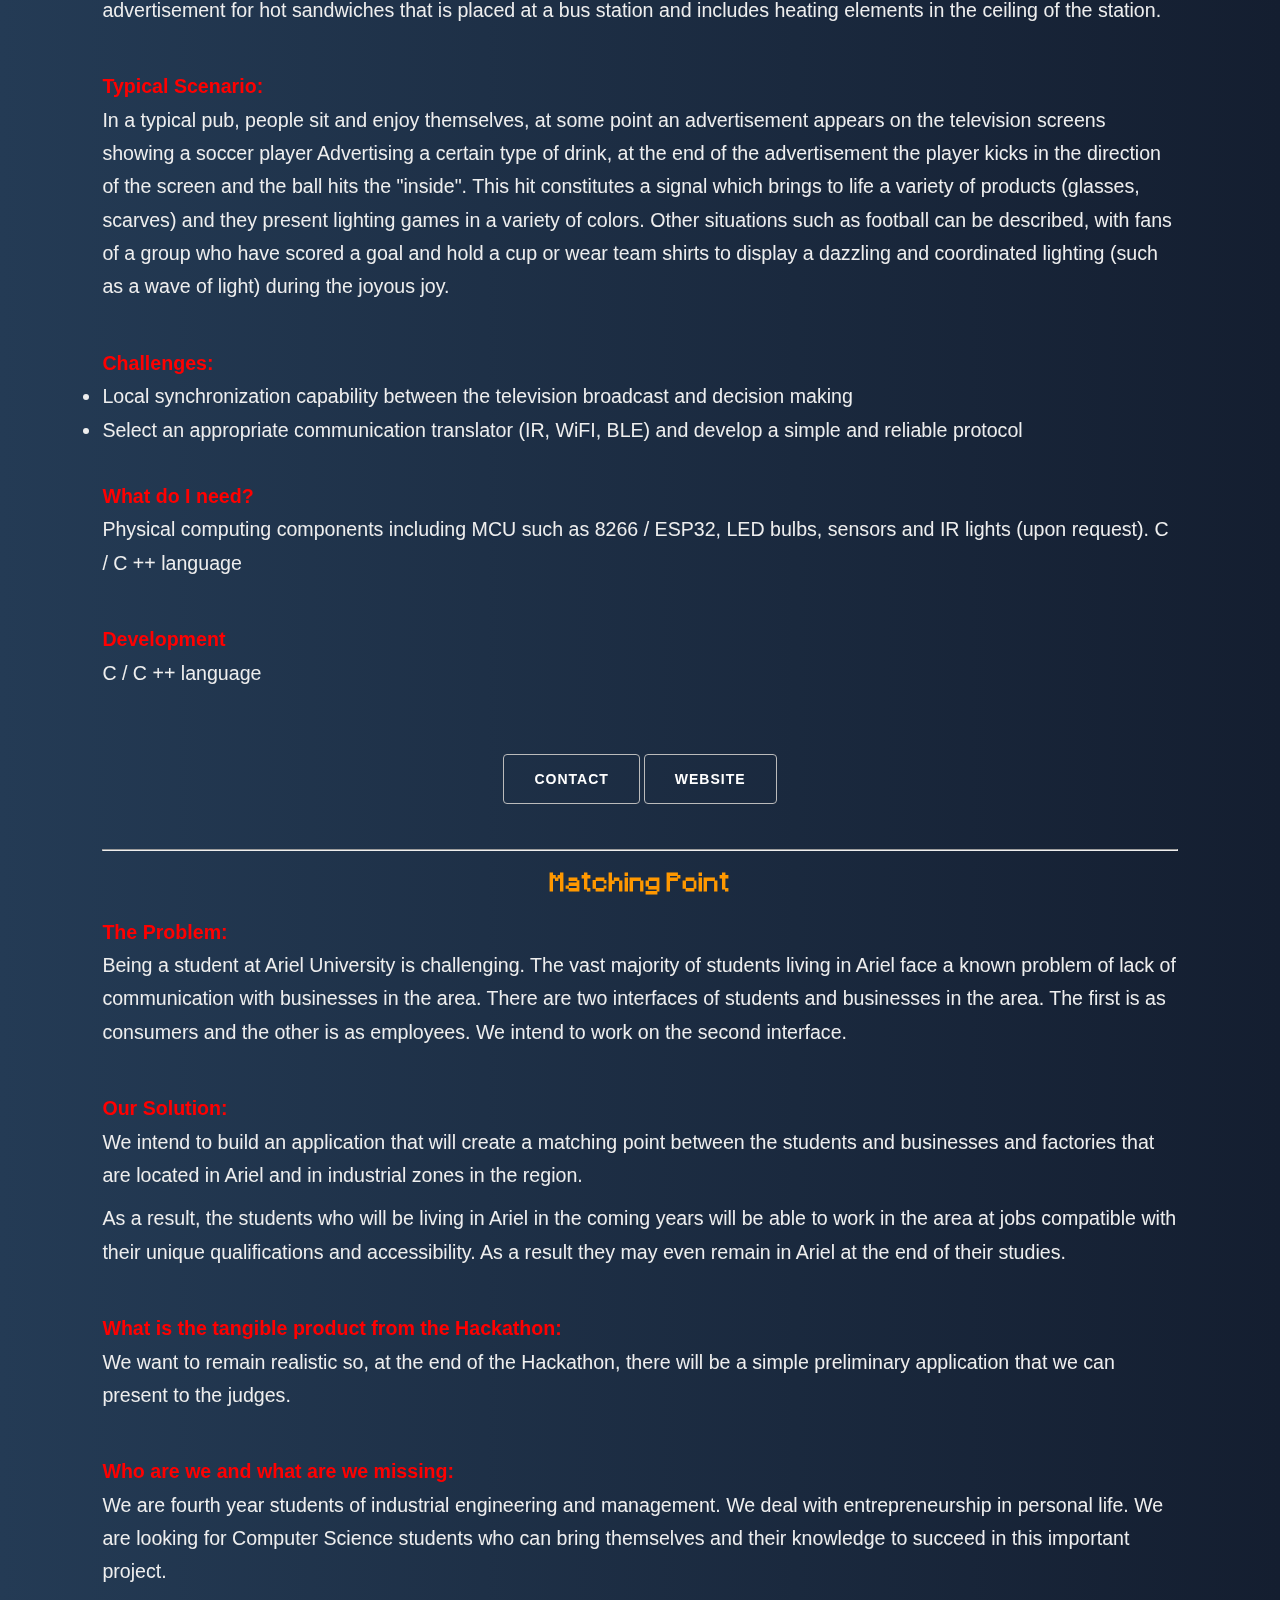
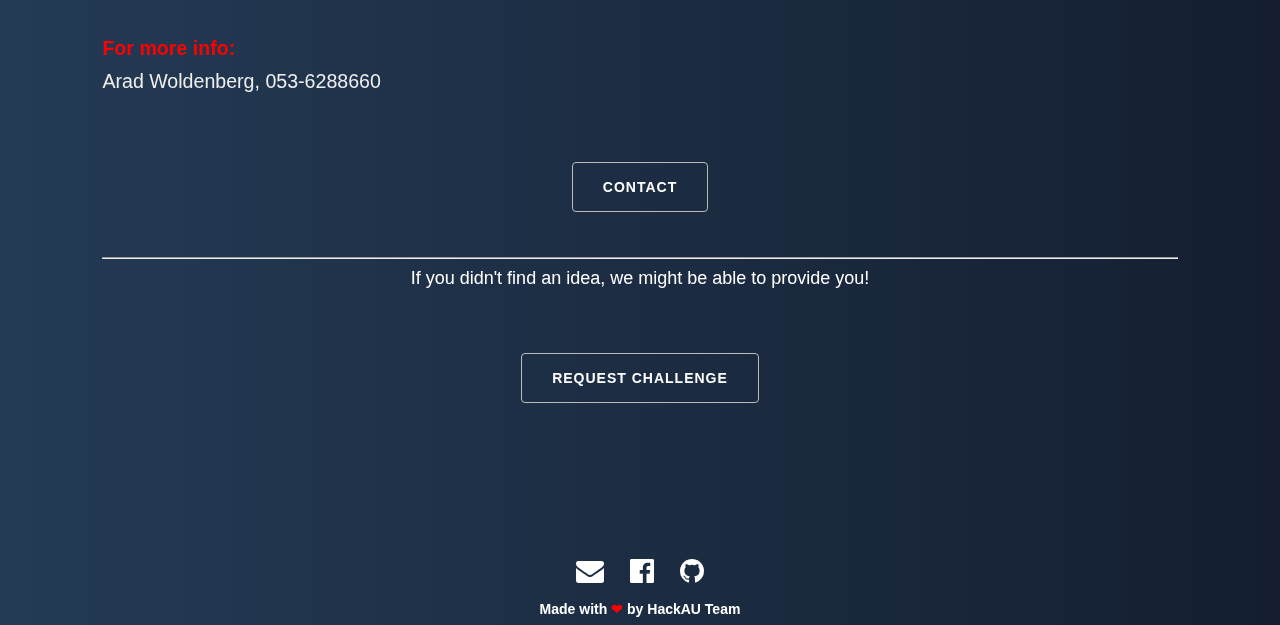
==== commit 8c0f503c: "added project Matching Point" ====
--- a/challenges.html
+++ b/challenges.html
@@ -31,6 +31,12 @@
     <script src='https://code.jquery.com/jquery-2.2.4.min.js'></script>
     <script src="js/index.js"></script>
 
+    <style>
+        strong {
+            color: red;
+        }
+    </style>
+
 </head>
 
 <body>
@@ -62,11 +68,11 @@
             <div></div>
         </li>
         <li>
-            <div><a id="menu-sponsors" href="#sponsors">Sponsors</a></div>
-            <div></div>
-        </li>
-        <li>
-            <div><a id="menu-team" href="#team">The Team</a></div>
+            <div><a id="menu-sponsors" href="./#sponsors">Sponsors</a></div>
+            <div></div>
+        </li>
+        <li>
+            <div><a id="menu-team" href="./#team">The Team</a></div>
             <div></div>
         </li>
     </ul>
@@ -181,6 +187,46 @@
 
             <hr />
 
+            <div class="row hardware-listings">
+                <div class="column listing">
+                    <div class="title">Matching Point</div>
+                    <div class="info" style="text-align: left;">
+                        <strong>The Problem:</strong>
+                        <p>
+                            Being a student at Ariel University is challenging. The vast majority of students living in Ariel face a known problem of lack of communication with businesses in the area. There are two interfaces of students and businesses in the area. The first is as consumers and the other is as employees. We intend to work on the second interface.
+                        </p>
+                        <br />
+                        <strong>Our Solution:</strong>
+                        <p>
+                            We intend to build an application that will create a matching point between the students and businesses and factories that are located in Ariel and in industrial zones in the region.
+                        </p>
+                        <p>
+                            As a result, the students who will be living in Ariel in the coming years will be able to work in the area at jobs compatible with their unique qualifications and accessibility. As a result they may even remain in Ariel at the end of their studies.
+                        </p>
+                        <br />
+                        <strong>What is the tangible product from the Hackathon:</strong>
+                        <p>
+                            We want to remain realistic so, at the end of the Hackathon, there will be a simple preliminary application that we can present to the judges.
+                        </p>
+                        <br />
+                        <strong>Who are we and what are we missing:</strong>
+                        <p>
+                            We are fourth year students of industrial engineering and management. We deal with entrepreneurship in personal life. We are looking for Computer Science students who can bring themselves and their knowledge to succeed in this important project.
+                        </p>
+                        <br />
+                        <strong>For more info:</strong>
+                        <p>
+                            Arad Woldenberg, 053-6288660
+                        </p>
+                    </div>
+                    <button class="button button-register buffer-top">
+                        <a style="color: white;text-decoration: none;" href="mailto:aradwg@gmail.com">Contact</a>
+                    </button>
+                </div>
+            </div>
+
+            <hr />
+
             <div class="row">
                 <h4>If you didn't find an idea, we might be able to provide you!</h4>
                 <div class="offset-by-two eight columns content">
